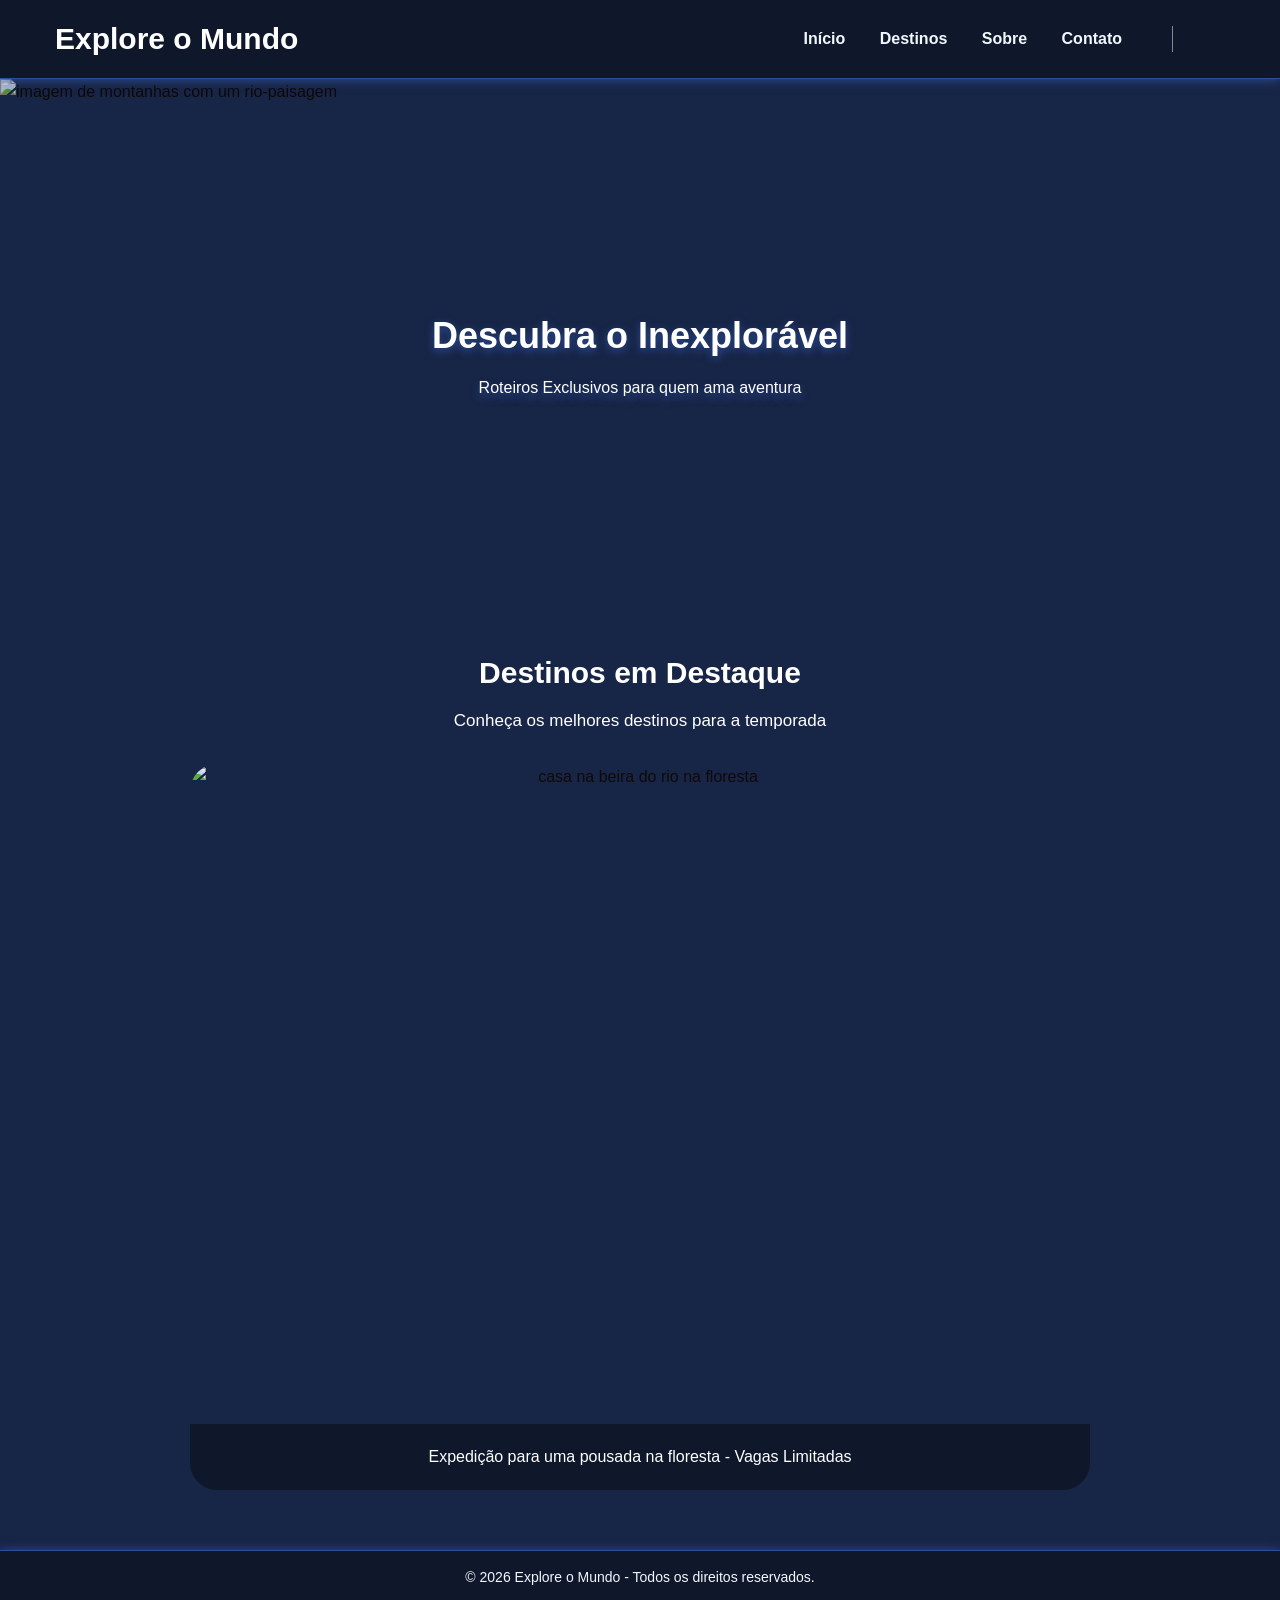
==== index.html @ 20de9ef1 "site atualizado" ====
<!DOCTYPE html>
<html lang="pt-br">
<head>
    <meta charset="UTF-8">
    <meta name="viewport" content="width=device-width, initial-scale=1.0">
    <title>Explore o Mundo - Expedições</title>
    <link rel="stylesheet" href="https://cdnjs.cloudflare.com/ajax/libs/font-awesome/7.3.1/css/all.min.css">
    <link rel="stylesheet" href="folha_estilo.css">
</head>
<body>
    <header class="cabecalho">
        <div class="logo">
            <i class="fa-solid fa-earth-americas" class="terra"></i>
            <span class="log">Explore o Mundo</span>
        </div>
        <div class="navegacao">
            <nav class="menu-links">
                <a href="">Início</a>
                <a href="destinos.html" target="_blank">Destinos</a>
                <a href="sobrenos.html" target="_blank">Sobre</a>
                <a href="contato.html" target="_blank">Contato</a>
            </nav>
            <div class="redes-sociais">
                <a href="" class="whatsapp"><i class="fa-brands fa-whatsapp"></i></a>
                <a href="" class="face"><i class="fa-brands fa-facebook"></i></a>
                <a href="" class="insta"><i class="fa-brands fa-instagram"></i></a>
                <a href="" class="twitter"><i class="fa-brands fa-x-twitter"></i></a>
            </div>
        </div>
    </header><!-- finalizado o cabeçalho -->

    <section class="banner">
        <img src="https://images.unsplash.com/photo-1527095655060-4026c4af2b25?q=80&w=1170&auto=format&fit=crop&ixlib=rb-4.1.0&ixid=M3wxMjA3fDB8MHxwaG90by1wYWdlfHx8fGVufDB8fHx8fA%3D%3D" alt="imagem de montanhas com um rio-paisagem" class="imagem">

        <div class="texto">
            <h1>Descubra o Inexplorável</h1>
            <p>Roteiros Exclusivos para quem ama aventura</p>
        </div>
    </section>

    <main class="container">
        <h2 class="titulo">Destinos em Destaque</h2>
        <p class="subtitulo">Conheça os melhores destinos para a temporada</p>
        <div class="foto">
            <img src="https://images.unsplash.com/photo-1462651567147-aa679fd1cfaf?q=80&w=1170&auto=format&fit=crop&ixlib=rb-4.1.0&ixid=M3wxMjA3fDB8MHxwaG90by1wYWdlfHx8fGVufDB8fHx8fA%3D%3D" alt="casa na beira do rio na floresta" class="foto-1">
        </div>
        <p class="legenda">Expedição para uma pousada na floresta - Vagas Limitadas</p>
    </main>
    <footer class="rodape">
        <p>© 2026 Explore o Mundo - Todos os direitos reservados.</p>
    </footer>
</body>
</html>
---- folha_estilo.css ----
*{
    margin: 0;
    padding: 0;
    box-sizing: border-box;
    font-family: Arial, Helvetica, sans-serif;
}
body{
    background-color: #172546;
    color: #110909;
    line-height: 1.6;/*Espaçamento entre linhas*/
}
.cabecalho{
    background-color: #0F172A;
    color: white;
    display: flex;
    justify-content: space-between;
    align-items: center;
    padding: 15px 40px; 
    border-bottom: 1px solid #2e4e9a;
    box-shadow:0 1px 10px #2e4e9a;
    position: sticky;
    top: 0;
    z-index: 100;
}
.logo{
    gap: 15px;
    display: flex;
    align-items: center;
    font-size: 30px;
    font-weight: bold;
    color: #2e4e9a;
}
.log{
    color: white;
}
.navegacao{
    display: flex;
    gap: 35px;
}
.menu-links a{
    color: aliceblue;
    text-decoration: none;
    font-size: 16px;
    margin: 0 15px;
    font-weight: 700;
    transition: color 0.5s ease;
}
.redes-sociais{
    gap: 14px;
    display: flex;
    border-left: 1px solid #878888;
    padding-left: 25px;
}
.redes-sociais a{
    color: aliceblue;
    font-size: 16px;
    text-decoration: none;
    
}
.redes-sociais a :hover{
    transform: scale(1.5);/*aplica efeito de zoom no elemento*/
}
.menu-links a:hover{
    color: #2e4e9a;
}
.whatsapp :hover{
    color: #25D366;
    transition: color 0.3s ease;
}
.face :hover{
    color: #1877F2;
    transition: color 0.3s ease;
}
.insta :hover{
    color: #E4405F;
    transition: color 0.3s ease;
}
.twitter :hover{
    color: rgb(139, 136, 136);
    transition: color 0.3s ease;
}
.banner{
    position: relative;
    width: 100%;
    height: 550px;
}
.imagem{
    width: 100%;
    height: 100%;
    filter: brightness(0.85);
    object-fit: cover;
}
.texto{
    position: absolute;
    top: 50%;
    left: 50%;
    transform: translate(-50%, -50%);/*para centralizar a imagem*/
    text-align: center;
    color: white;

}
.texto h1{
    font-size: 36px;
    margin-bottom: 10px;
    text-shadow: 0 3px 8px #2e4e9a;
}
.texto p{
    font-size: 16px;
    text-shadow: 0 5px 8px #2e4e9a;
}
.container{
    max-width: 900px;
    text-align: center;
    margin: 20px auto;
}
.titulo{
    font-size: 30px;
    color: white;
    margin-bottom: 10px;
}
.subtitulo{
    font-size: 17px;
    color: white;
    margin-bottom: 30px;
}
.foto{
    display: flex;
    justify-content: center;
    align-items: center;
}
.foto-1{
     max-width: 1100px;
    height: 660px;
    width: 100%;
    object-fit: cover;
    border-top-left-radius: 27px;
    border-top-right-radius: 27px;

}
.rodape{
    background-color: #0F172A;
    padding: 15px 40px;
    font-size: 14px;
    color: aliceblue;
    text-align: center;
    margin-top: 60px;
    border-top: 1px solid #2e4e9a;
    box-shadow:0 1px 10px #2e4e9a;
}

.foto-2{
    max-width: 1100px;
    height: 660px;
    width: 100%;
    object-fit: cover;
    border-top-left-radius: 27px;
    border-top-right-radius: 27px;

}
.legenda{
    padding: 20px;
    display: flex;/*lado a lado*/
    flex-direction: column;
    flex-grow: 1;/*estica verticalmente e empurra o botão para base*/
    background-color: #0F172A;
    color: white;
    border-bottom-left-radius: 27px;
    border-bottom-right-radius: 27px;
    align-items: center;
    
}
.foto-3{
    max-width: 1100px;
    height: 660px;
    width: 100%;
    object-fit: cover;
    border-top-left-radius: 27px;
    border-top-right-radius: 27px;
    align-items: right;
    margin-bottom: -10px;

}

.legenda:hover{
    transform: translateY(-15px);
    box-shadow: 0 10px 20px blanchedalmond;
}

.coluna-form{
    flex: 1;
    min-width: 320px;
    height: 405px;
    background-color: #0F172A;
    padding: 30px;
    border-radius: 10px;
    box-shadow: 0 4px 12px #fcf8f8;
    color: white;
    font-size: 20px;
    text-align: left;
}
.botao{
    background-color: #0eeb51;
    padding: 10px;
    max-width: 200px;
    text-align: center;
    
    
}
.botao:hover{
    background-color: #afb2b8;
    cursor: pointer;
}
.titulo-card{
    font-size: 20px;
}
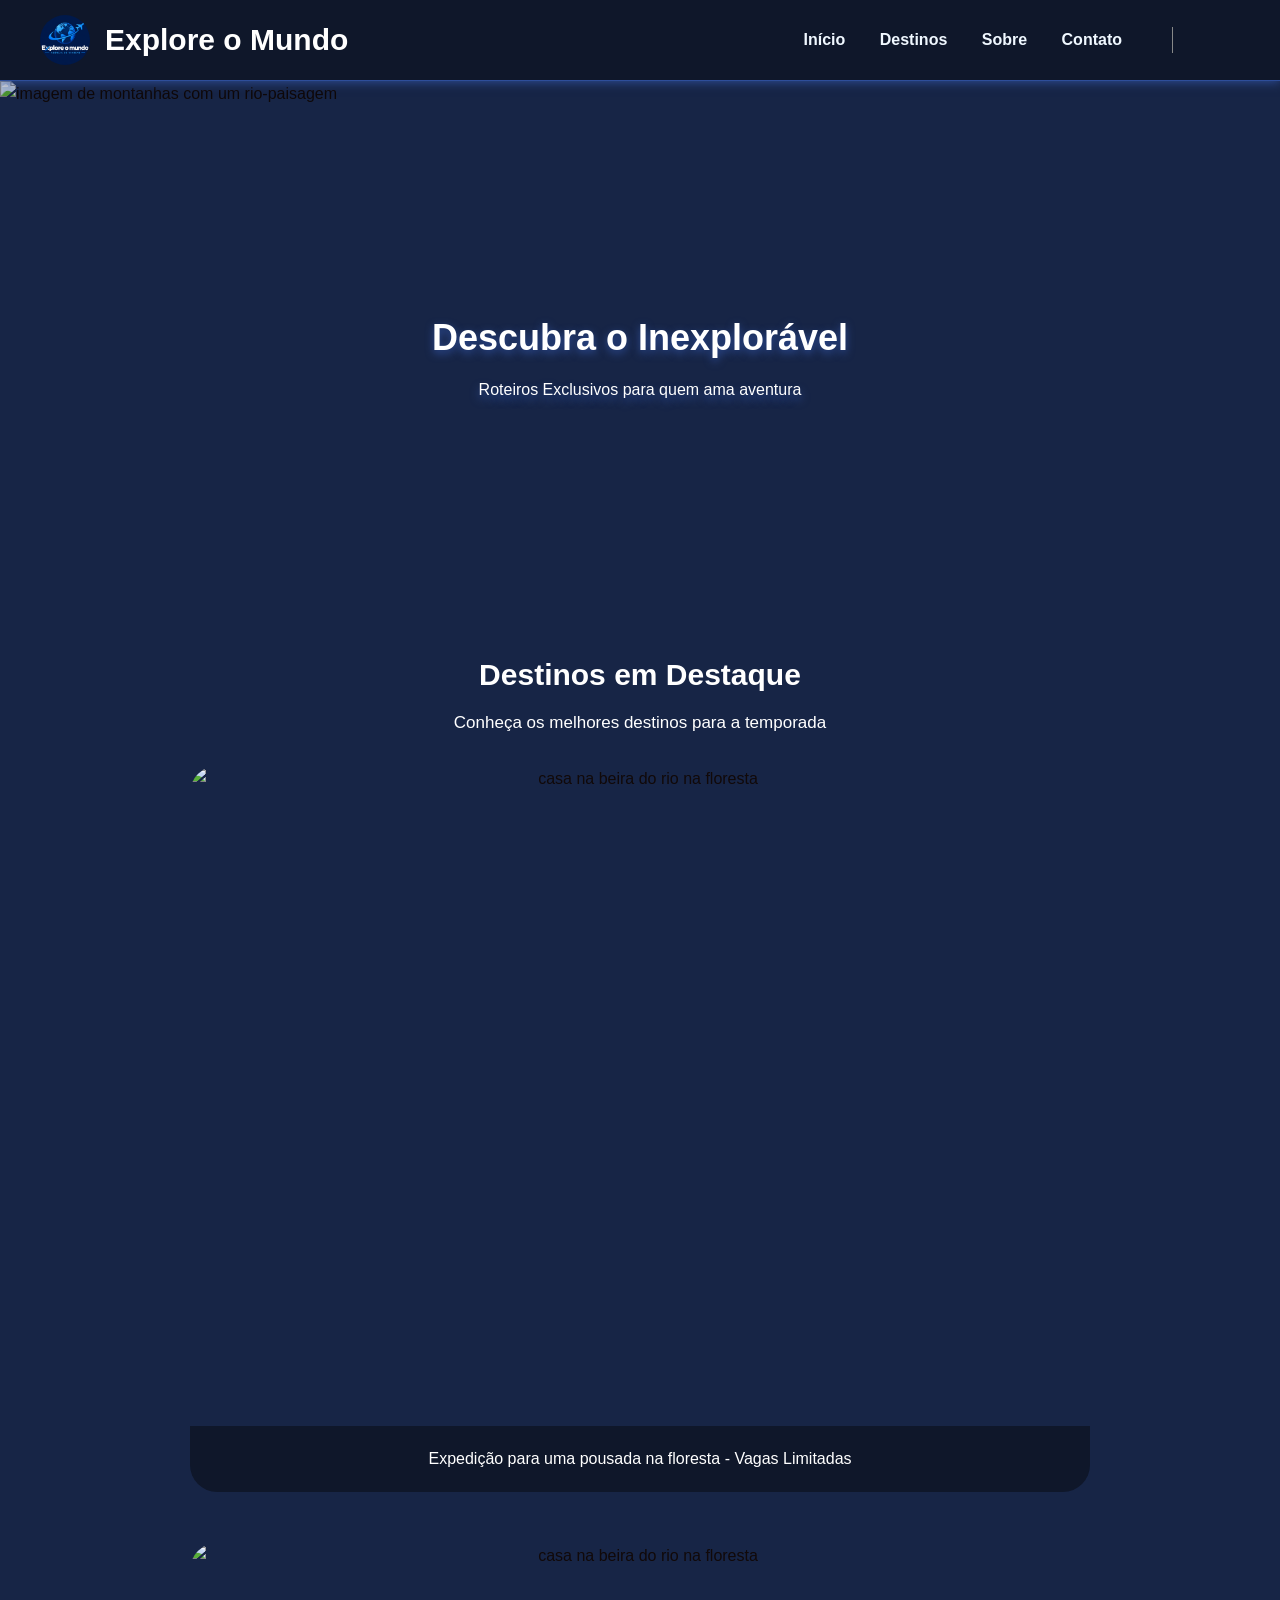
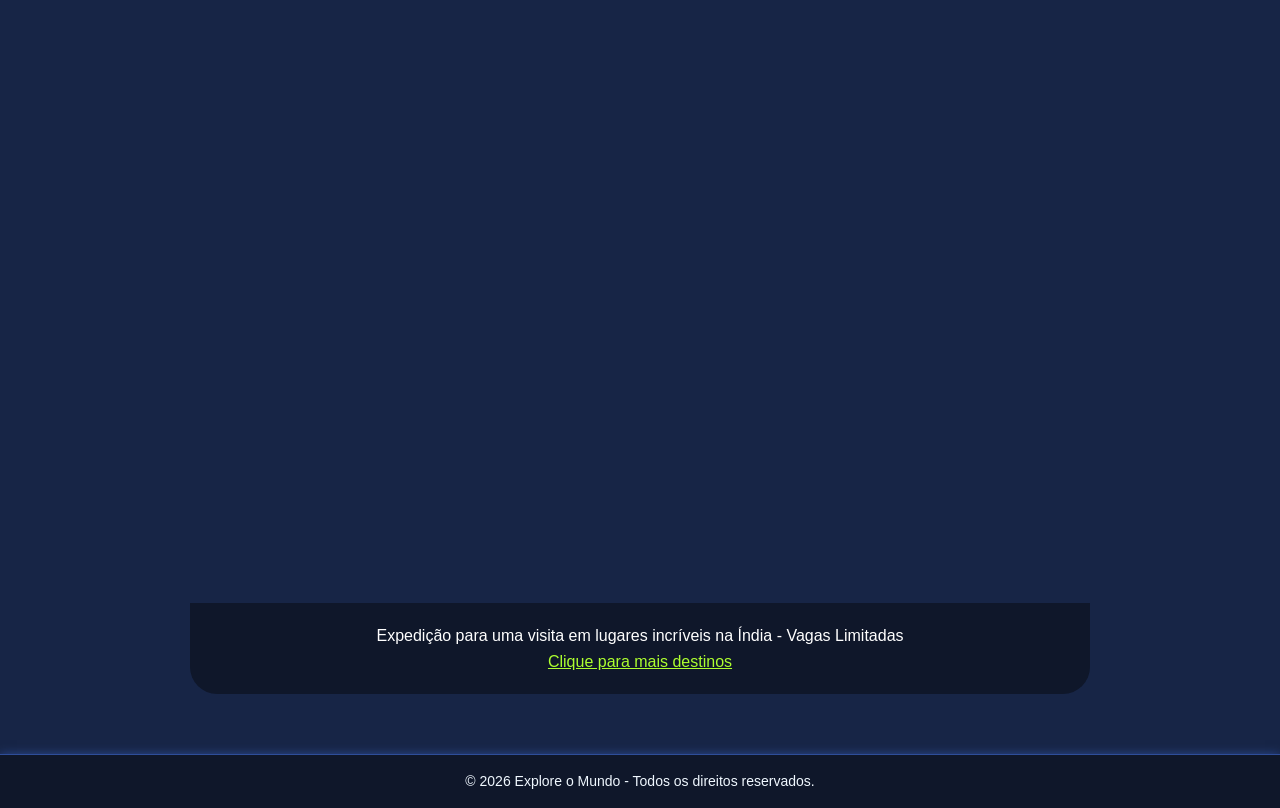
==== commit 22ee4181: "atualizado com logo e alguns ajustes" ====
--- a/index.html
+++ b/index.html
@@ -10,7 +10,7 @@
 <body>
     <header class="cabecalho">
         <div class="logo">
-            <i class="fa-solid fa-earth-americas" class="terra"></i>
+            <img src="exploreomundo.png" alt="" class="img">
             <span class="log">Explore o Mundo</span>
         </div>
         <div class="navegacao">
@@ -44,7 +44,14 @@
         <div class="foto">
             <img src="https://images.unsplash.com/photo-1462651567147-aa679fd1cfaf?q=80&w=1170&auto=format&fit=crop&ixlib=rb-4.1.0&ixid=M3wxMjA3fDB8MHxwaG90by1wYWdlfHx8fGVufDB8fHx8fA%3D%3D" alt="casa na beira do rio na floresta" class="foto-1">
         </div>
-        <p class="legenda">Expedição para uma pousada na floresta - Vagas Limitadas</p>
+        <p class="legenda">Expedição para uma pousada na floresta - Vagas Limitadas</p><br><br>
+        <div class="foto">
+            <img src="https://images.unsplash.com/photo-1524492412937-b28074a5d7da?q=80&w=2071&auto=format&fit=crop&ixlib=rb-4.1.0&ixid=M3wxMjA3fDB8MHxwaG90by1wYWdlfHx8fGVufDB8fHx8fA%3D%3D" alt="casa na beira do rio na floresta" class="foto-1">
+        </div>
+        <div class="legenda">
+            <p>Expedição para uma visita em lugares incríveis na Índia - Vagas Limitadas</p>
+            <a href="destinos.html" class="destinos" target="_blank">Clique para mais destinos</a>
+        </div>
     </main>
     <footer class="rodape">
         <p>© 2026 Explore o Mundo - Todos os direitos reservados.</p>
--- a/folha_estilo.css
+++ b/folha_estilo.css
@@ -161,7 +161,7 @@
     padding: 20px;
     display: flex;/*lado a lado*/
     flex-direction: column;
-    flex-grow: 1;/*estica verticalmente e empurra o botão para base*/
+    flex-grow: 1;
     background-color: #0F172A;
     color: white;
     border-bottom-left-radius: 27px;
@@ -188,15 +188,17 @@
 
 .coluna-form{
     flex: 1;
-    min-width: 320px;
-    height: 405px;
+    max-width: 1000px;
+    height: 600px;
     background-color: #0F172A;
     padding: 30px;
     border-radius: 10px;
     box-shadow: 0 4px 12px #fcf8f8;
     color: white;
-    font-size: 20px;
+    font-size: 17px;
     text-align: left;
+
+    
 }
 .botao{
     background-color: #0eeb51;
@@ -212,4 +214,56 @@
 }
 .titulo-card{
     font-size: 20px;
-}+}
+.legenda-1{
+    padding: 20px;
+    display: flex;
+    flex-direction: column;
+    flex-grow: 1;
+    background-color: #0F172A;
+    color: white;
+    border-bottom-left-radius: 27px;
+    border-bottom-right-radius: 27px;
+    align-items: center;
+    
+}
+.destinos{
+    color: greenyellow;
+}
+.imagem{
+    width: 100%;
+    height: 100%;
+    filter: brightness(0.85);
+    object-fit: cover;
+}
+.img{
+    max-width: 50px;
+    max-width: 50px;
+    text-align: left;
+    border-radius: 27px;
+}
+.btn-enviar{
+    background-color: #ebe2e2;
+    color: #063ef8;
+    border: none;
+    padding: 12px 24px;
+    border-radius: 6px;
+    font-weight: bold;
+    cursor: pointer;
+}
+.btn-limpar{
+    background-color: #ebe2e2;
+    color: #063ef8;
+    border: none;
+    padding: 12px 24px;
+    border-radius: 6px;
+    font-weight: bold;
+    cursor: pointer;
+    margin-left: 10px;
+}
+.btn-enviar:hover{
+    background-color: #000000;
+}
+.btn-limpar:hover{
+    background-color: #000000;
+}
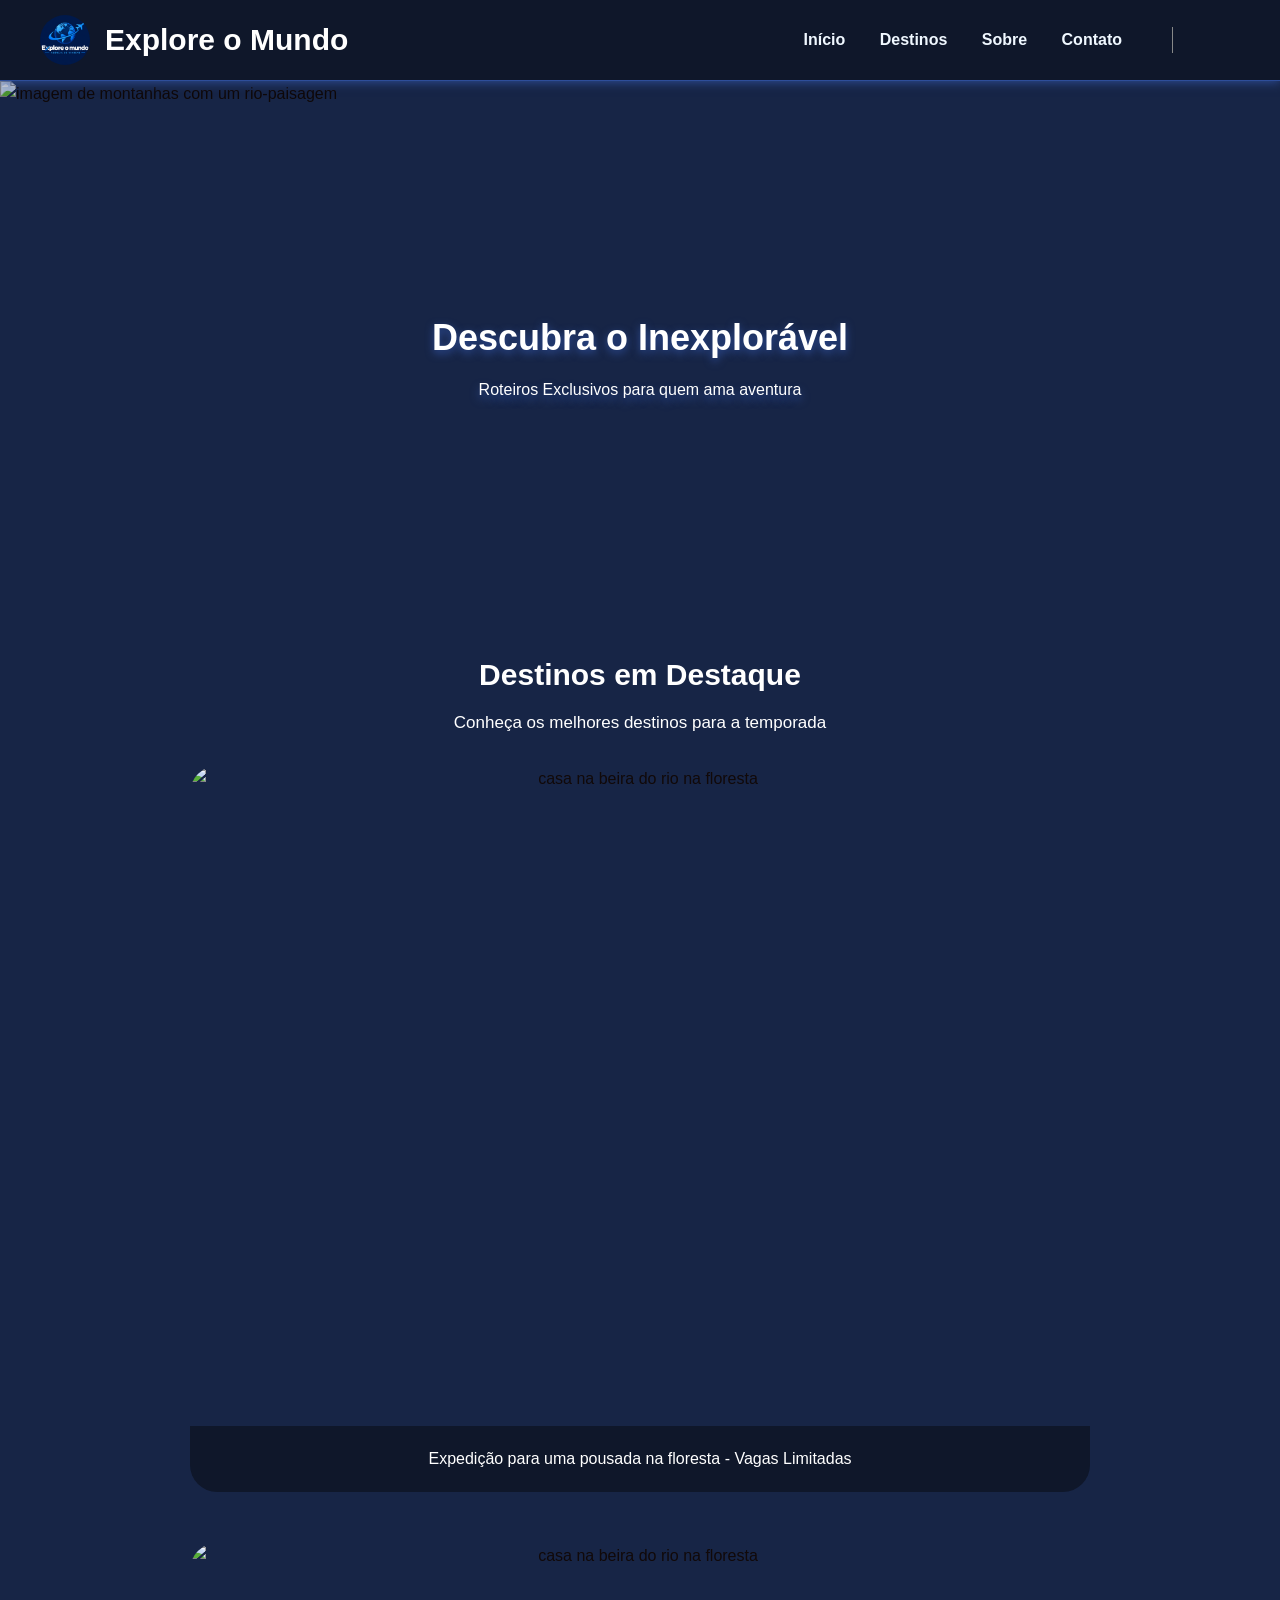
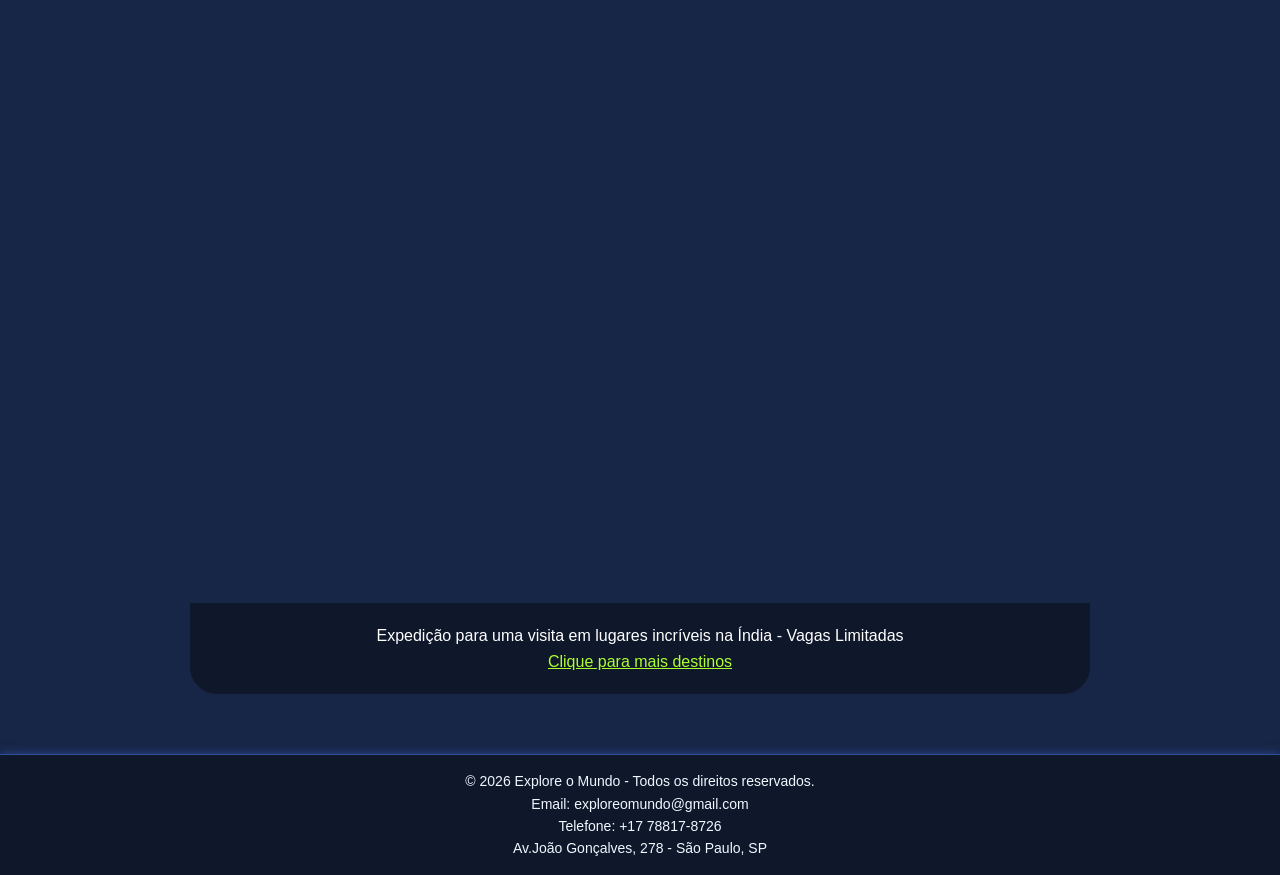
==== commit 15c469e6: "commit atualizado com mudanças no footer e nas imagens" ====
--- a/index.html
+++ b/index.html
@@ -54,7 +54,11 @@
         </div>
     </main>
     <footer class="rodape">
-        <p>© 2026 Explore o Mundo - Todos os direitos reservados.</p>
+        <p>© 2026 Explore o Mundo - Todos os direitos reservados. <br>
+            Email: exploreomundo@gmail.com <br>
+            Telefone: +17 78817-8726 <br>
+            Av.João Gonçalves, 278 - São Paulo, SP <br>
+        </p>
     </footer>
 </body>
 </html>
